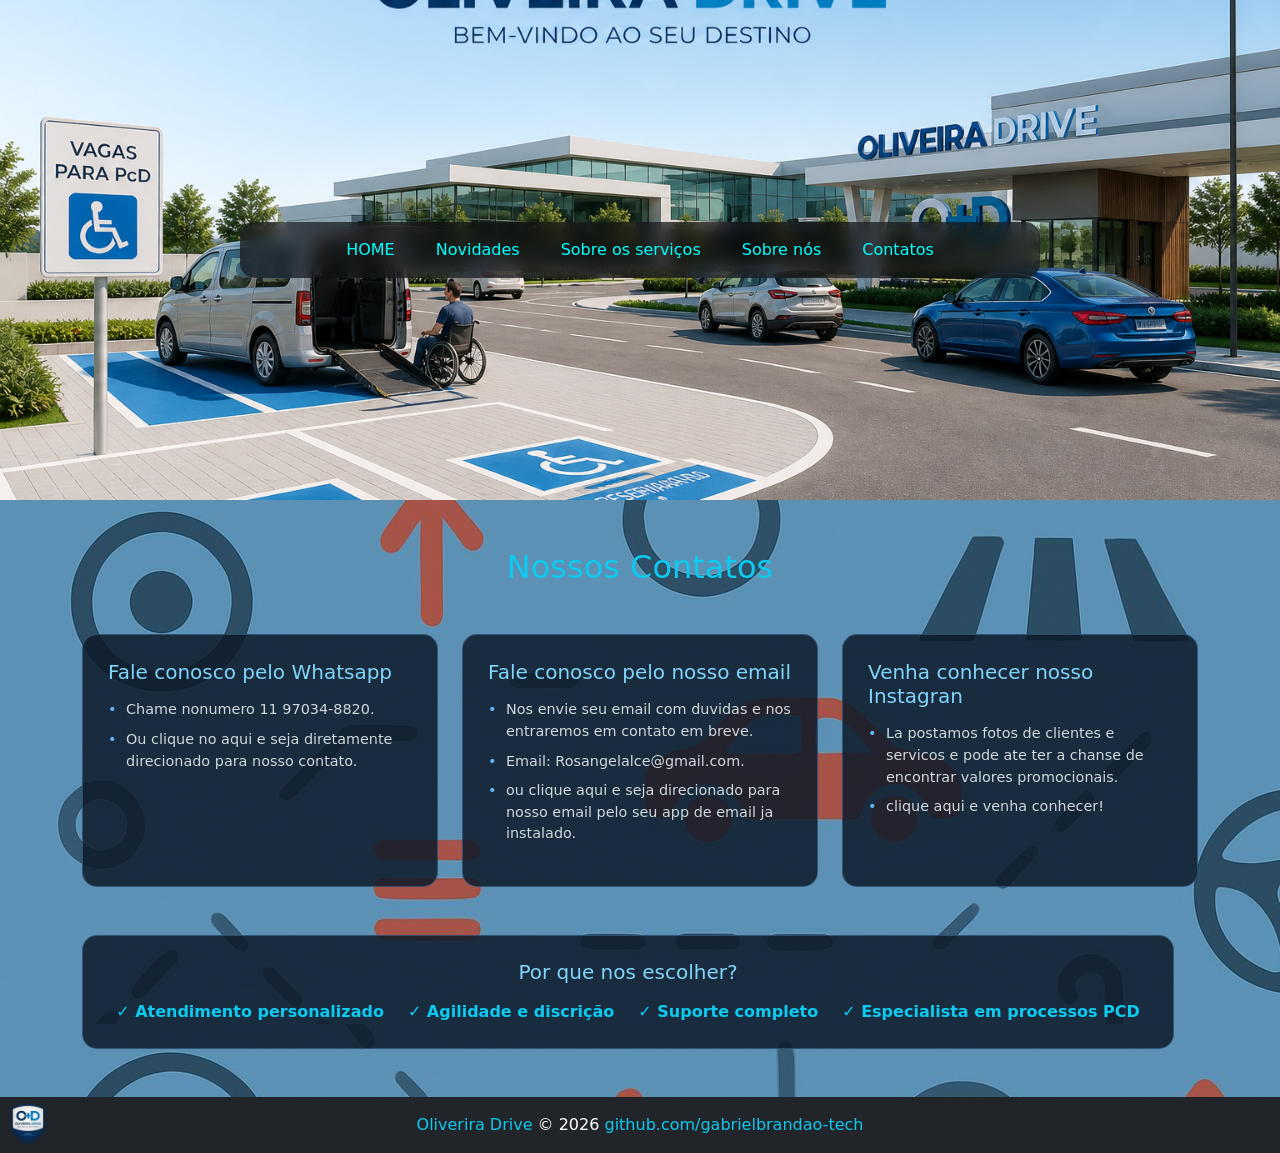
==== contatos.html @ 3b92b4aa "primeiro commit" ====
<!DOCTYPE html>
<html lang="en">
<head>
    <meta charset="UTF-8">
    <meta name="viewport" content="width=device-width, initial-scale=1.0">
    <meta name="viewport" content="width=device-width, initial-scale=1">
    <link rel="stylesheet" type="text/css" href="css/estilo.css">
        <link href="/bootstrap/css/bootstrap.min.css" rel="stylesheet">
    <title>Oliveira Drive</title>

</head>

<body>

<!-- TOPO COM IMAGEM -->
<header id="home">

    <nav class="navbar navbar-expand-lg navbar-dark menu-flutuante">
    
    <!-- botão mobile -->
    <button class="navbar-toggler mx-auto" type="button" data-bs-toggle="collapse" data-bs-target="#menu">
        <span class="navbar-toggler-icon"></span>
    </button>

    <div class="collapse navbar-collapse justify-content-center text-center" id="menu">
        <ul class="navbar-nav align-items-center">

             <li class="nav-item">
                <a class="nav-link" href="index.html">HOME</a>
            </li>

            <li class="nav-item">
                <a class="nav-link" href="novidades.html">Novidades</a>
            </li>

            <li class="nav-item">
                <a class="nav-link" href="servicos.html">Sobre os serviços</a>
            </li>

            <li class="nav-item">
                <a class="nav-link" href="sobre.html">Sobre nós</a>
            </li>

            <li class="nav-item">
                <a class="nav-link" href="contatos.html">Contatos</a>
            </li>

        </ul>
    </div>

    </nav>
    </nav>

</header>

<!-- CONTEÚDO -->
<div class="container my-5">
<section class="servicos-oli-drive">
    <div class="header-servicos text-center mb-5">
        <h2 class="mt-4 text-info">Nossos Contatos</h2>
    </div>

    <div class="row g-4">
        <!-- Card 1: Inclusão PCD -->
        <div class="col-lg-4 col-md-6">
            <a href="https://wa.me/5511970348820?text=Olá!%20Vim%20pelo%20seu%20site%20e%20gostaria%20de%20falar%20com%20você" class="service-card">
                <h3>Fale conosco pelo Whatsapp</h3>
                <ul class="service-list">
                    <li>Chame nonumero 11 97034-8820.</li>
                    <li>Ou clique no aqui e seja diretamente direcionado para nosso contato.</li>
                </ul>
            </a>
        </div>

        <!-- Card 2: Processos de CNH -->
        <div class="col-lg-4 col-md-6">
            <a href="mailto:Rosangelalce@gmail.com" class="service-card">
                <h3>Fale conosco pelo nosso email</h3>
                <ul class="service-list">
                    <li>Nos envie seu email com duvidas e nos entraremos em contato em breve.</li>
                    <li>Email: Rosangelalce@gmail.com.</li>
                    <li>ou clique aqui e seja direcionado para nosso email pelo seu app de email ja instalado.</li>
                </ul>
            </a>
        </div>

        <!-- Card 3: Isenções de Impostos -->
        <div class="col-lg-4 col-md-6">
            <a href="#" class="service-card">
                <h3>Venha conhecer nosso Instagran</h3>
                <ul class="service-list">
                    <li>La postamos fotos de clientes e servicos e pode ate ter a chanse de encontrar valores promocionais.</li>
                    <li>clique aqui e venha conhecer!</li>
                </ul>
            </a>
        </div>
    <!-- Seção Extra de Diferenciais -->
    <div class="row mt-5">
        <div class="col-12">
            <div class="service-card text-center py-4">
                <h3 class="mb-3">Por que nos escolher?</h3>
                <div class="d-flex flex-wrap justify-content-center gap-4 text-info fw-bold">
                    <span>✓ Atendimento personalizado</span>
                    <span>✓ Agilidade e discrição</span>
                    <span>✓ Suporte completo</span>
                    <span>✓ Especialista em processos PCD</span>
                </div>
            </div>
        </div>
    </div>
</section>
</div>

<!-- RODAPÉ -->
<footer id="escudo" class="bg-dark text-white text-center py-3">
    <a href="#"> Oliverira Drive </a>
    &copy; 2026 
    <a class="text-info" href="https://github.com/gabrielbrandao-tech">
        github.com/gabrielbrandao-tech
    </a>
</footer>

<script src="bootstrap/js/bootstrap.bundle.min.js"></script>

</body>
</html>
---- css/estilo.css ----
/* RESET + BASE */
* {
    margin: 0;
    padding: 0;
    box-sizing: border-box;
}

body {
    font-family: Arial, Helvetica, sans-serif;
        background-image: url("../imagens/background.jfif");
}

/* =HOME=*/
#home {
    height: 500px;
    background: url("../imagens/fundo.png") center/cover no-repeat !important;
    position: relative;
}

/* -- MENU FLUTUANTE -- */
.menu-flutuante {
    position: absolute;
    top: 50%;
    left: 50%;
    transform: translate(-50%, -50%);

    max-width: 800px;
    width: auto;

    padding: 15px 35px;
    border-radius: 15px;

    background: rgba(14, 15, 19, 0.65);
    backdrop-filter: blur(8px);
}

/* NAV */
.navbar {
    padding: 0;
}

.navbar-nav {
    gap: 25px;
}

.navbar-nav .nav-item {
    display: flex;
    align-items: center;
}

/* LINKS */
.nav-link {
    color: aqua !important;
    font-size: 18px;
    transition: 0.3s;
}

.nav-link:hover {
    color: blue !important;
    background: #0b5e6d;
    border-radius: 6px;
    padding: 6px 10px;
}

/* --- CONTEÚDO --- */
.container {
    max-width: 1100px;
}

h1 {
    font-size: 42px;
    margin-bottom: 20px;
    color: #333;
}

p {
    font-size: 18px;
    color: #555;
}

/* --- RODAPÉ --- */
footer {
    background: #212529;
    color: #fff;
    text-align: center;
    padding: 15px;
}

footer a {
    color: #0dcaf0;
    text-decoration: none;
}

footer a:hover {
    text-decoration: underline;
}

#escudo {
margin-right: auto;
background: url("../imagens/escudo.png") no-repeat center;
    background-position: left;
    background-size: contain;
}
.escudo {
    margin-left: 25%;
}

/* =--- Servicos --- */

/* --- ESTILO CARDS TIPO PORTFÓLIO --- */

.header-servicos h1 {
    color: #64b5f6; /* Azul claro para destaque[cite: 4] */
}

.service-card {
    background: rgba(13, 27, 42, 0.85); /* Fundo escuro semi-transparente[cite: 4] */
    border: 1px solid rgba(100, 181, 246, 0.3); /* Borda azul suave[cite: 4] */
    border-radius: 15px;
    padding: 25px;
    height: 100%;
    transition: all 0.3s ease; /* Efeito suave de transição[cite: 4] */
    text-decoration: none !important;
    color: #fff !important;
    display: block;
}

/* Efeito de hover (animação ao passar o mouse)[cite: 4] */
.service-card:hover {
    transform: translateY(-10px);
    background: rgba(27, 38, 59, 0.95);
    border-color: #64b5f6;
    box-shadow: 0 10px 30px rgba(0, 0, 0, 0.6);
}

.service-card h3 {
    font-size: 1.25rem;
    color: #81d4fa; /* Título interno do card[cite: 4] */
    margin-bottom: 15px;
}

.service-list {
    list-style: none;
    padding-left: 0;
    font-size: 0.9rem;
    color: #cfd8dc;
}

.service-list li {
    margin-bottom: 8px;
    padding-left: 18px;
    position: relative;
}

/* Marcador personalizado tipo bolinha azul[cite: 4] */
.service-list li::before {
    content: "•";
    color: #64b5f6;
    position: absolute;
    left: 0;
}

/* =--- RESPONSIVO --- */
@media (max-width: 991px) {

    .menu-flutuante {
        top: 20px;
        transform: translateX(-50%);
        width: 90%;
        padding: 10px;
    }

    .nav-link {
        display: block;
        padding: 10px;
    }

    h1 {
        font-size: 32px;
    }

    p {
        font-size: 16px;
    }
}

@media (max-width: 576px) {

    #home {
        height: 350px;
    }

    h1 {
        font-size: 26px;
    }
}
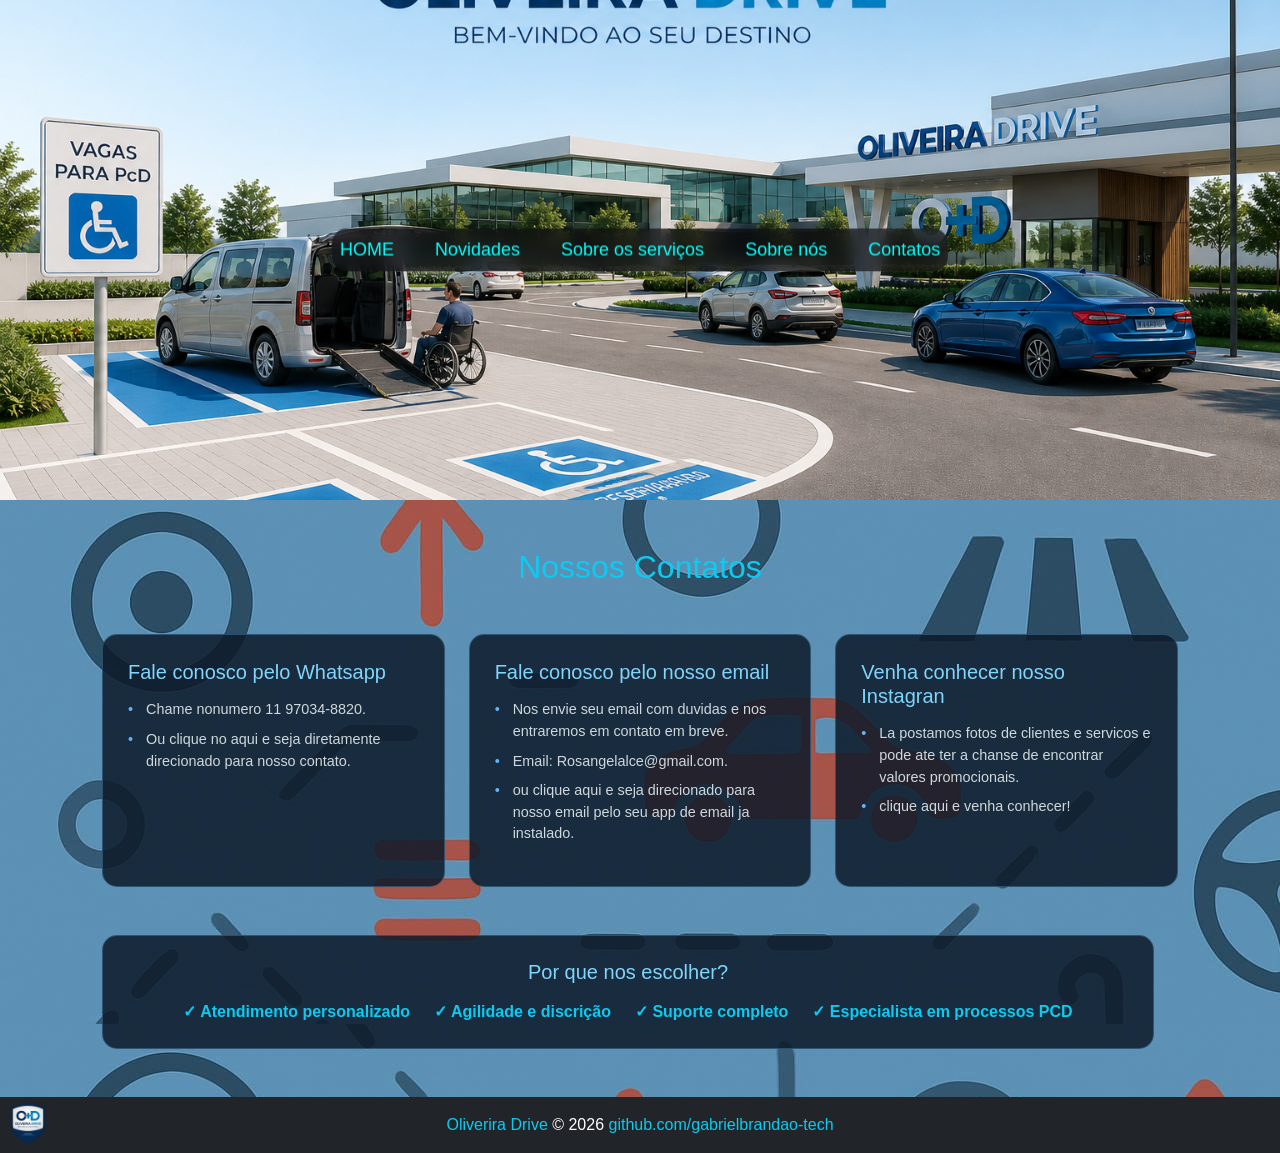
==== commit 11237f2f: "Ajustes" ====
--- a/contatos.html
+++ b/contatos.html
@@ -4,8 +4,8 @@
     <meta charset="UTF-8">
     <meta name="viewport" content="width=device-width, initial-scale=1.0">
     <meta name="viewport" content="width=device-width, initial-scale=1">
+    <link href="bootstrap/css/bootstrap.min.css" rel="stylesheet">
     <link rel="stylesheet" type="text/css" href="css/estilo.css">
-        <link href="/bootstrap/css/bootstrap.min.css" rel="stylesheet">
     <title>Oliveira Drive</title>
 
 </head>
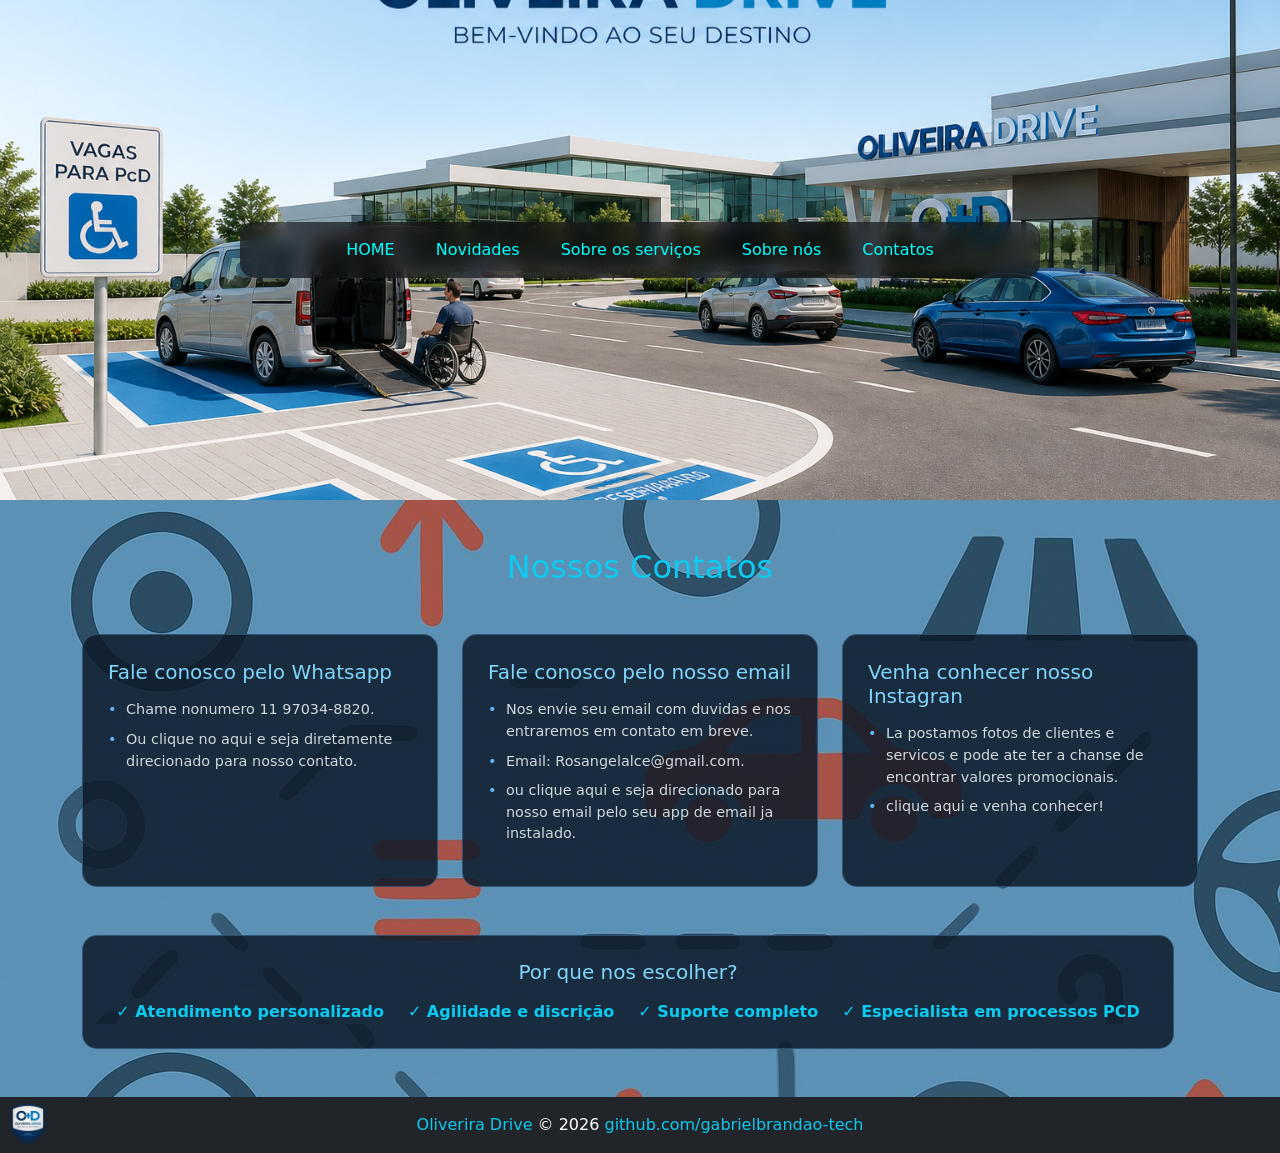
==== commit aebabd2c: "Novos ajustes" ====
--- a/contatos.html
+++ b/contatos.html
@@ -4,8 +4,8 @@
     <meta charset="UTF-8">
     <meta name="viewport" content="width=device-width, initial-scale=1.0">
     <meta name="viewport" content="width=device-width, initial-scale=1">
-    <link href="bootstrap/css/bootstrap.min.css" rel="stylesheet">
     <link rel="stylesheet" type="text/css" href="css/estilo.css">
+        <link href="bootstrap/css/bootstrap.min.css" rel="stylesheet">
     <title>Oliveira Drive</title>
 
 </head>
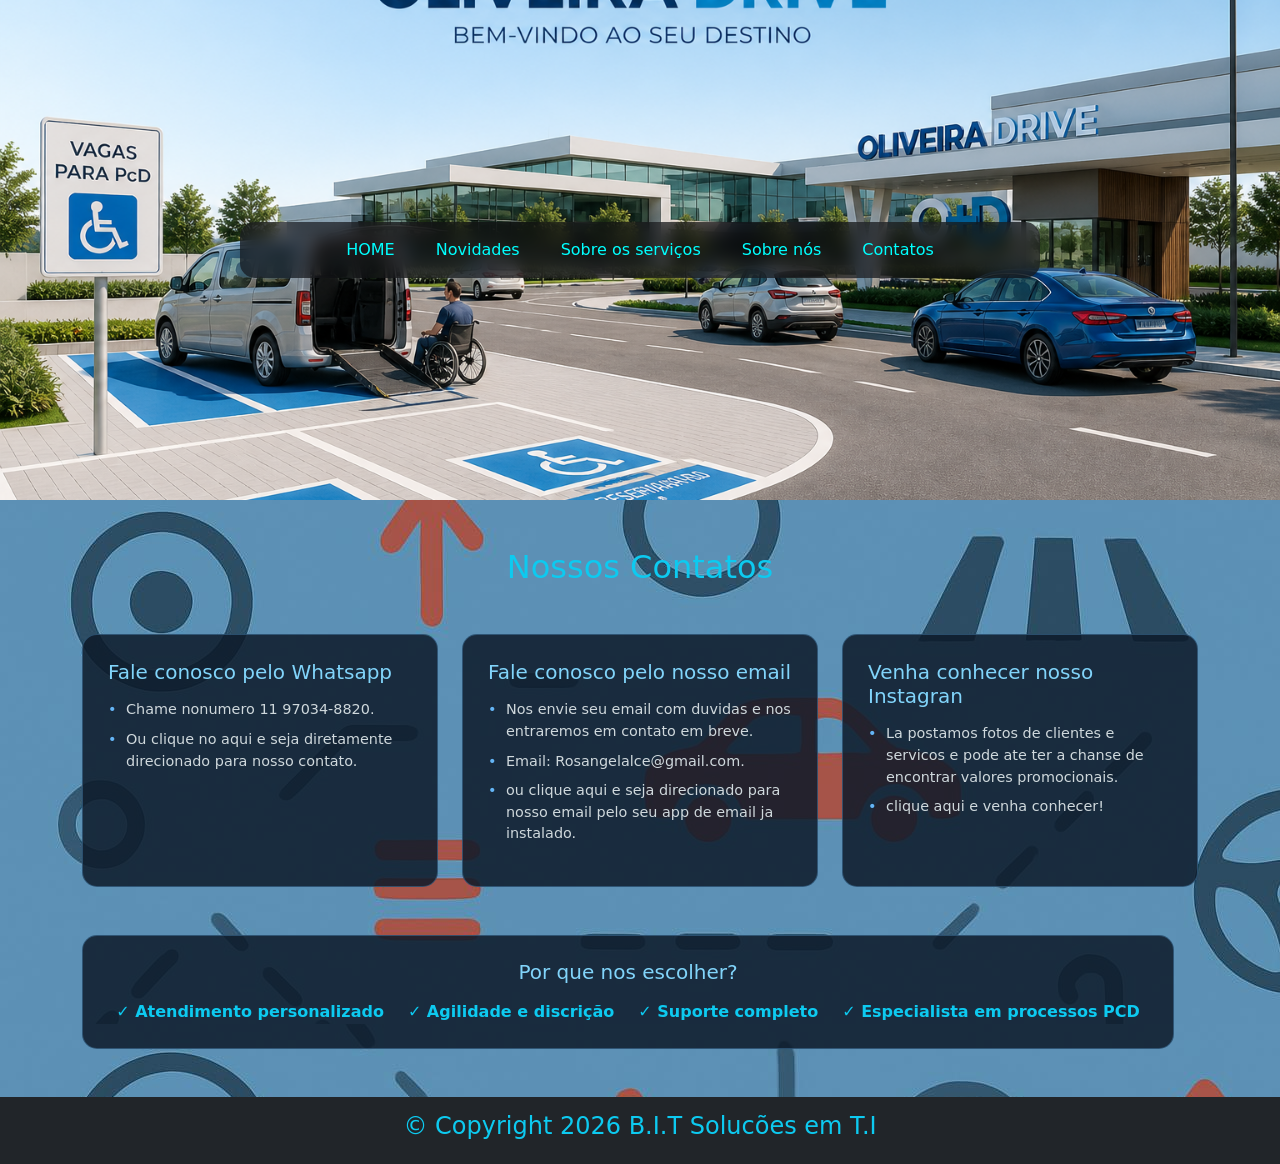
==== commit ad9389ed: "add footer" ====
--- a/contatos.html
+++ b/contatos.html
@@ -111,14 +111,12 @@
 </section>
 </div>
 
-<!-- RODAPÉ -->
-<footer id="escudo" class="bg-dark text-white text-center py-3">
-    <a href="#"> Oliverira Drive </a>
-    &copy; 2026 
-    <a class="text-info" href="https://github.com/gabrielbrandao-tech">
-        github.com/gabrielbrandao-tech
+    <!--Rodape-->
+    
+    <footer id="rodape"><a href="https://gabriel-brandao.dev/">
+        <h4> &copy; Copyright 2026 B.I.T Solucões em T.I</h4>
     </a>
-</footer>
+    </footer>
 
 <script src="bootstrap/js/bootstrap.bundle.min.js"></script>
 
